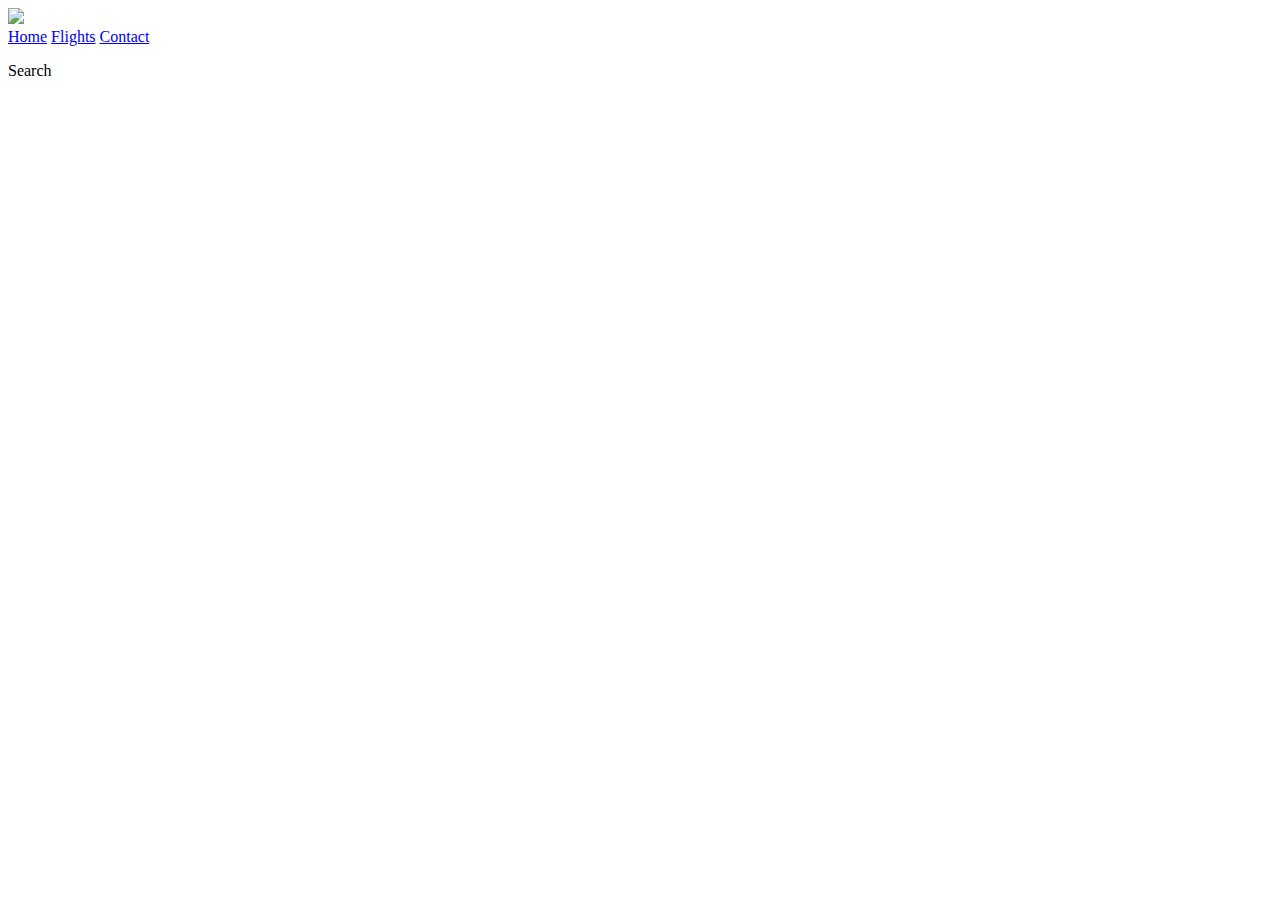
==== pages/contact.html @ 00f00268 "some styling" ====
<!DOCTYPE html>
<html lang="en">
<head>
    <meta charset="UTF-8">
    <meta http-equiv="X-UA-Compatible" content="IE-edge">
    <meta name="viewport" content="width-device-width, initial-scale-1.0">
    <meta name="author" content="Amelié Coetser 251060">
    <meta name="keywords" content=""> <!--based on content of website-->

    <title>Red Planet Ventures</title>

    <link rel="stylesheet" href="css/main.css"> <!--absolute last thing that happens in head tag, rel=relationship -->

</head>
<body>
    <header>
        <div class="topNav">
            <a href="index.html"><img src="assets/img/logo.png" width=270px></a>

            <div class="topNavCenter">
                <a href="../index.html">Home</a>
                <a href="flights.html">Flights</a>
                <a class="active" href="contact.html">Contact</a>
            </div>

            <div class="topNavSearch">
                <p>Search</p>
            </div>

        </div>

    
    </header>
    
        
    </nav>
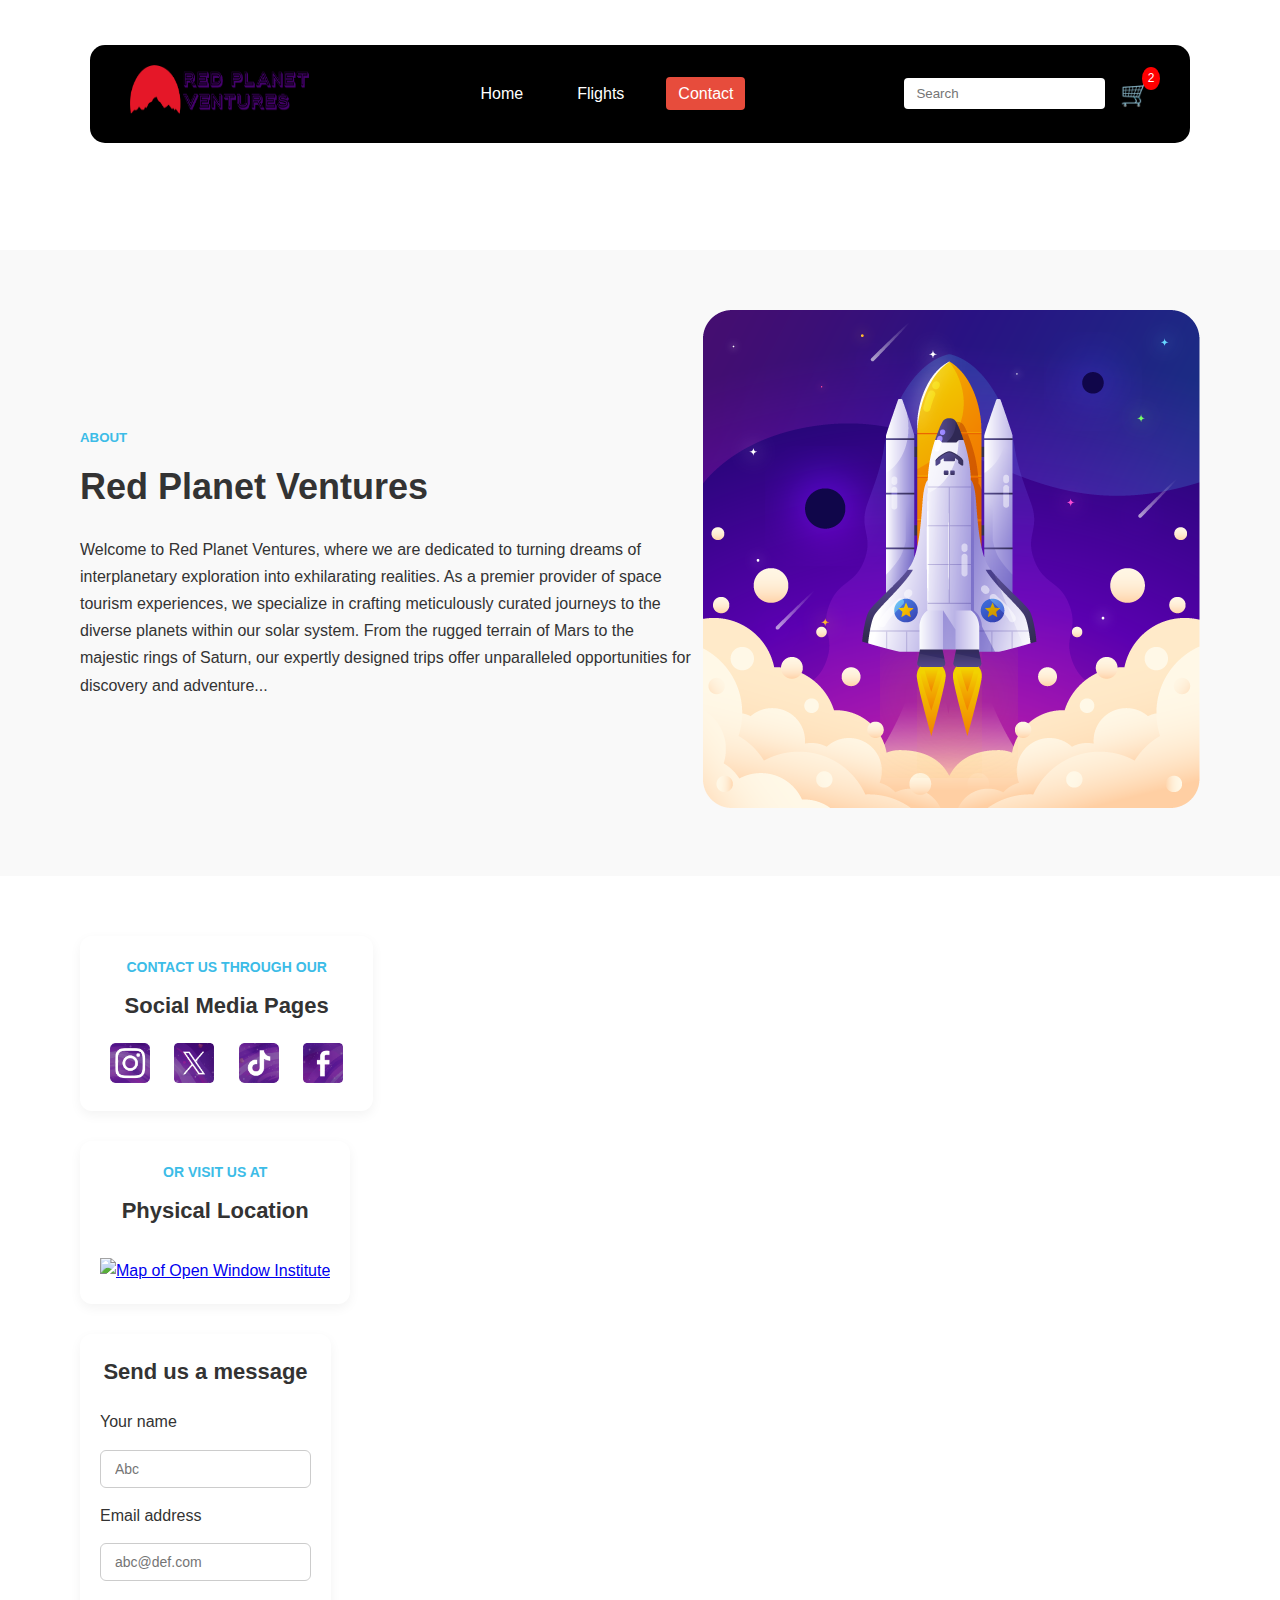
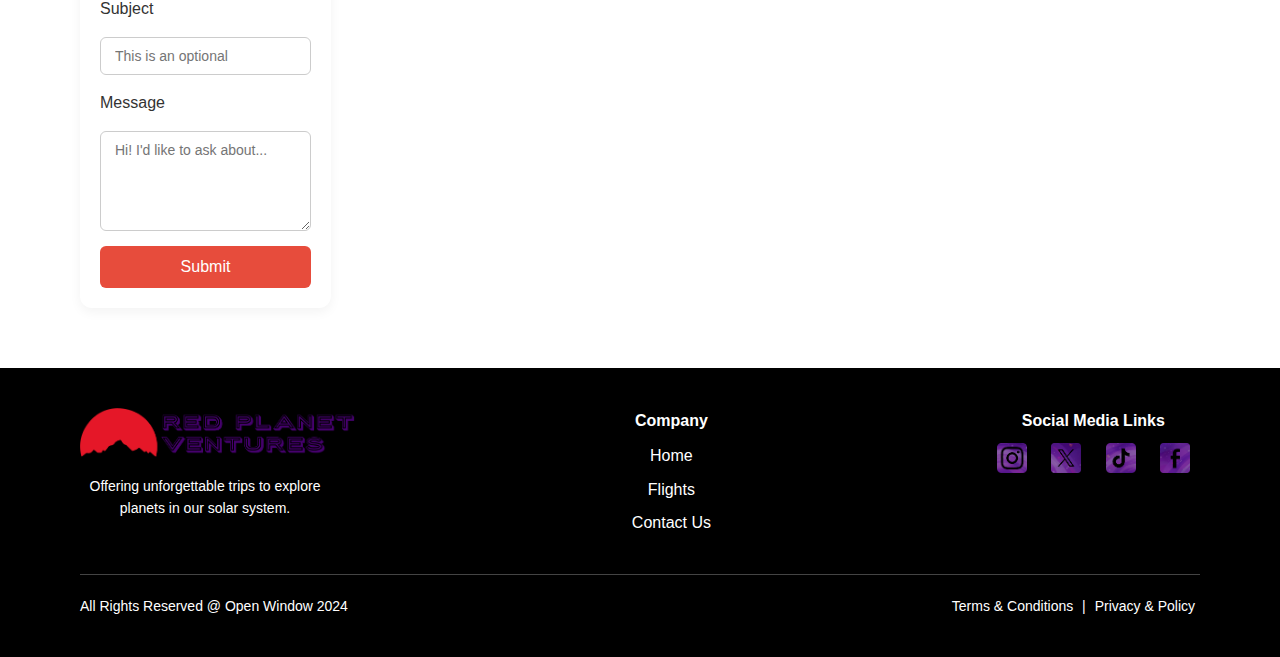
==== commit 1c86a50e: "final adjustments" ====
--- a/pages/contact.html
+++ b/pages/contact.html
@@ -9,28 +9,124 @@
 
     <title>Red Planet Ventures</title>
 
-    <link rel="stylesheet" href="css/main.css"> <!--absolute last thing that happens in head tag, rel=relationship -->
+    <link rel="stylesheet" href="../css/main.css"> <!--absolute last thing that happens in head tag, rel=relationship -->
 
 </head>
 <body>
-    <header>
-        <div class="topNav">
-            <a href="index.html"><img src="assets/img/logo.png" width=270px></a>
 
-            <div class="topNavCenter">
-                <a href="../index.html">Home</a>
-                <a href="flights.html">Flights</a>
-                <a class="active" href="contact.html">Contact</a>
-            </div>
+  <!-- Header -->
+  <header>
+    <div class="logo">
+      <img src="../assets/img/logo.png" alt="Red Planet Ventures Logo" />
+    </div>
+    <nav>
+      <ul class="nav-links">
+        <li><a href="#">Home</a></li>
+        <li><a href="#">Flights</a></li>
+        <li class="active"><a href="#">Contact</a></li>
+      </ul>
+    </nav>
+    <div class="search-cart">
+      <input type="text" placeholder="Search" />
+      <span class="cart-icon">🛒<span class="cart-badge">2</span></span>
+    </div>
+  </header>
 
-            <div class="topNavSearch">
-                <p>Search</p>
-            </div>
+  <!-- Hero Section -->
+  <section class="hero contact-hero">
+    <h1>Contact Us</h1>
+  </section>
 
+  <!-- About Section -->
+  <section class="about">
+    <div class="about-text">
+      <h5>About</h5>
+      <h2>Red Planet Ventures</h2>
+      <p>
+        Welcome to Red Planet Ventures, where we are dedicated to turning dreams of interplanetary exploration into exhilarating realities. 
+        As a premier provider of space tourism experiences, we specialize in crafting meticulously curated journeys to the diverse planets 
+        within our solar system. From the rugged terrain of Mars to the majestic rings of Saturn, our expertly designed trips offer 
+        unparalleled opportunities for discovery and adventure...
+      </p>
+    </div>
+    <div class="about-image">
+      <img src="../assets/img/contactImage.png" alt="Rocket" />
+    </div>
+  </section>
+
+  <!-- Contact Methods Section -->
+  <section class="contact-methods">
+    <div class="social">
+      <h5>Contact us through our</h5>
+      <h3>Social Media Pages</h3>
+      <div class="social-icons">
+        <img src="../assets/img/smInstagram.png" alt="Instagram" />
+        <img src="../assets/img/smX.png" alt="X (Twitter)" />
+        <img src="../assets/img/smTicktock.png" alt="TikTok" />
+        <img src="../assets/img/smFacebook.png" alt="Facebook" />
+      </div>
+    </div>
+
+    <div class="location">
+        <h5>Or visit us at</h5>
+        <h3>Physical Location</h3>
+        <a href="https://www.google.com/maps/place/Open+Window,+Centurion,+South+Africa/" target="_blank" rel="noopener noreferrer">
+          <img src="../assets/img/map.png" alt="Map of Open Window Institute">
+        </a>
+      </div>
+
+    <div class="contact-form">
+      <h3>Send us a message</h3>
+      <form>
+        <label for="name">Your name</label>
+        <input type="text" id="name" name="name" placeholder="Abc" required />
+
+        <label for="email">Email address</label>
+        <input type="email" id="email" name="email" placeholder="abc@def.com" required />
+
+        <label for="subject">Subject</label>
+        <input type="text" id="subject" name="subject" placeholder="This is an optional" />
+
+        <label for="message">Message</label>
+        <textarea id="message" name="message" placeholder="Hi! I'd like to ask about..." required></textarea>
+
+        <button type="submit">Submit</button>
+      </form>
+    </div>
+  </section>
+
+  <!-- Footer -->
+  <footer>
+    <div class="footer-top">
+      <div class="footer-brand">
+        <img src="../assets/img/logo.png" alt="Red Planet Ventures" />
+        <p>Offering unforgettable trips to explore planets in our solar system.</p>
+      </div>
+      <div class="footer-links">
+        <h4>Company</h4>
+        <ul>
+          <li><a href="#">Home</a></li>
+          <li><a href="#">Flights</a></li>
+          <li><a href="#">Contact Us</a></li>
+        </ul>
+      </div>
+      <div class="footer-social">
+        <h4>Social Media Links</h4>
+        <div class="social-icons">
+          <img src="../assets/img/smInstagram.png" alt="Instagram" />
+          <img src="../assets/img/smX.png" alt="X (Twitter)" />
+          <img src="../assets/img/smTicktock.png" alt="TikTok" />
+          <img src="../assets/img/smFacebook.png" alt="Facebook" />
         </div>
+      </div>
+    </div>
+    <div class="footer-bottom">
+      <p>All Rights Reserved @ Open Window 2024</p>
+      <div class="footer-policy">
+        <a href="#">Terms & Conditions</a> | <a href="#">Privacy & Policy</a>
+      </div>
+    </div>
+  </footer>
 
-    
-    </header>
-    
-        
-    </nav>+</body>
+</html>--- a/css/main.css
+++ b/css/main.css
@@ -0,0 +1,606 @@
+
+* {
+    margin: 0;
+    padding: 0;
+    box-sizing: border-box;
+    font-family: 'Poppins', sans-serif;
+}
+
+body {
+    background-color: #2D0B45;
+    color: white;
+}
+
+.topNav {
+    background-color: rgba(255, 255, 255, 0.15); /* light grey with transparency */
+    backdrop-filter: blur(10px); /* optional: gives a frosted glass effect */
+    border-radius: 30px;
+    padding: 10px 30px;
+    margin: 20px auto;
+    display: flex;
+    align-items: center;
+    justify-content: space-between;
+}
+
+
+header {
+    display: flex;
+    justify-content: space-between;
+    align-items: center;
+    padding: 20px 7%;  
+    background: rgba(88, 84, 84, 0.689);
+    position: fixed;
+    width: 86%; 
+    left: 7%; 
+    top: 5%;
+    z-index: 1000;
+    border-radius: 15px;
+}
+
+.logo img {
+    width: 180px;
+}
+
+nav .topNavCenter a {
+    color: white;
+    text-decoration: none;
+    margin: 0 15px;
+    font-size: 18px;
+}
+
+nav .topNavCenter a:hover, nav .topNavCenter a.active {
+    color: #ff4b5c;
+    font-weight: bold;
+}
+
+.searchChart input {
+    padding: 10px;
+    border-radius: 5px;
+    border: none;
+}
+
+.hero {
+    position: relative; 
+    padding-top: 0%;
+    width: 100vw; 
+    height: 80vh; 
+    background: url('../assets/img/your-image.jpg') no-repeat center center/cover;
+}
+
+.hero content {
+    justify-content:flex-start ;
+    top: 10%; 
+    left: 5%;
+    color: red;
+
+    src: url(../assets/fonts/porter-sans-inline-block-webfont.eot);
+
+    font-size: 3rem; 
+    font-weight: bold;
+    z-index: 10; /
+}
+
+.hero content {
+    bottom: 10%;
+    left: 5%;
+    top: auto; 
+}
+
+.container {
+    display: flex;
+    align-items: center;
+    justify-content: space-between;
+    padding-top: 70%;
+    padding-left: 10%;
+}
+
+.imgContainer img {
+    width: 450px;
+    border-radius: 10px;
+}
+
+.content h2 {
+    font-size: 32px;
+    font-weight: bold;
+}
+
+.content p {
+    font-size: 18px;
+    margin-top: 15px;
+}
+
+.button {
+    background: #ff4b5c;
+    color: white;
+    padding: 12px 20px;
+    border-radius: 5px;
+    font-size: 18px;
+    margin-top: 15px;
+    cursor: pointer;
+    border: none;
+}
+
+.button:hover {
+    background: #d43f50;
+}
+
+
+.section {
+    display: flex;
+    align-items: center;
+    padding: 100px 50px;
+}
+
+.textContent h1 {
+    font-size: 32px;
+    font-weight: bold;
+}
+
+.imgContent img {
+    width: 500px;
+}
+
+
+.divider {
+    text-align: center;
+    font-size: 26px;
+    font-weight: bold;
+    padding: 50px 0;
+}
+
+body {
+    font-family: 'Poppins', sans-serif;
+    margin: 0;
+    padding: 0;
+    background-color: #20003c;
+    color: #fff;
+}
+
+
+.topNav {
+    background-color: rgba(255, 255, 255, 0.15); /* light grey with transparency */
+    backdrop-filter: blur(10px); /* optional: gives a frosted glass effect */
+    border-radius: 30px;
+    padding: 10px 30px;
+    margin: 20px auto;
+    display: flex;
+    align-items: center;
+    justify-content: space-between;
+}
+
+.topNavCenter a {
+    color: white;
+    text-decoration: none;
+    margin: 0 15px;
+    font-weight: bold;
+}
+
+.topNavCenter .active {
+    color: #ff3366;
+}
+
+.topNavSearch input {
+    padding: 5px;
+    border-radius: 5px;
+    border: none;
+}
+
+.topNavSearch button {
+    background: none;
+    border: none;
+    cursor: pointer;
+    font-size: 16px;
+}
+
+
+.hero {
+    text-align: center;
+    background-image: url('../assets/img/hero-bg.png');
+    background-size: cover;
+    padding: 40px;
+    font-size: 28px;
+    font-weight: bold;
+    text-transform: uppercase;
+}
+
+
+.filterBar {
+    display: flex;
+    justify-content: space-between;
+    align-items: center;
+    padding: 10px 50px;
+    background-color: #290040;
+}
+
+.filterBar button {
+    background-color: #5a007a;
+    color: white;
+    padding: 8px 15px;
+    border: none;
+    border-radius: 5px;
+    cursor: pointer;
+}
+
+
+.flightListings {
+    display: flex;
+    flex-direction: column;
+    align-items: center;
+    padding: 20px;
+}
+
+.flightCard {
+    display: flex;
+    background-color: #2d004a;
+    width: 80%;
+    margin: 20px 0;
+    border-radius: 10px;
+    padding: 20px;
+}
+
+.flightCard img {
+    width: 180px;
+    height: 180px;
+    border-radius: 10px;
+    margin-right: 20px;
+}
+
+.flightInfo {
+    flex: 1;
+}
+
+.price {
+    font-size: 20px;
+    color: #ffcc00;
+    font-weight: bold;
+}
+
+.discount {
+    text-decoration: line-through;
+    color: #888;
+    font-size: 16px;
+}
+
+.booking {
+    display: flex;
+    align-items: center;
+    margin-top: 10px;
+}
+
+.booking input {
+    width: 50px;
+    padding: 5px;
+    margin-right: 10px;
+    text-align: center;
+}
+
+.bookNow {
+    background-color: #ff3366;
+    color: white;
+    padding: 10px 20px;
+    border: none;
+    border-radius: 5px;
+    cursor: pointer;
+}
+
+
+footer {
+    background-color: #25003b;
+    padding: 20px;
+    text-align: center;
+}
+
+.footerContainer {
+    display: flex;
+    justify-content: space-around;
+    align-items: center;
+    padding: 20px;
+}
+
+.footerLinks ul {
+    list-style: none;
+    padding: 0;
+}
+
+.footerLinks a {
+    color: white;
+    text-decoration: none;
+}
+
+.socialLinks img {
+    width: 30px;
+    margin: 0 10px;
+}
+
+.footerBottom {
+    margin-top: 10px;
+    font-size: 14px;
+}
+
+
+
+
+* {
+    margin: 0;
+    padding: 0;
+    box-sizing: border-box;
+  }
+  
+  body {
+    font-family: 'Segoe UI', Tahoma, Geneva, Verdana, sans-serif;
+    line-height: 1.6;
+    color: #333;
+    background-color: #fff;
+  }
+  
+  
+  header {
+    display: flex;
+    justify-content: space-between;
+    align-items: center;
+    padding: 20px 40px;
+    background-color: #000;
+    color: #fff;
+  }
+  
+  .logo img {
+    height: 50px;
+  }
+  
+  nav .nav-links {
+    list-style: none;
+    display: flex;
+    gap: 30px;
+  }
+  
+  .nav-links li a {
+    text-decoration: none;
+    color: #fff;
+    font-weight: 500;
+    padding: 8px 12px;
+    border-radius: 4px;
+    transition: background-color 0.3s ease;
+  }
+  
+  .nav-links li a:hover,
+  .nav-links li.active a {
+    background-color: #e74c3c;
+    color: #fff;
+  }
+  
+  .search-cart {
+    display: flex;
+    align-items: center;
+    gap: 15px;
+  }
+  
+  .search-cart input {
+    padding: 8px 12px;
+    border: none;
+    border-radius: 4px;
+    outline: none;
+  }
+  
+  .cart-icon {
+    position: relative;
+    font-size: 24px;
+  }
+  
+  .cart-badge {
+    position: absolute;
+    top: -8px;
+    right: -10px;
+    background-color: red;
+    color: white;
+    font-size: 12px;
+    padding: 2px 6px;
+    border-radius: 50%;
+  }
+  
+  
+  .hero.contact-hero {
+    background: url('../assets/img/heroContact.png') no-repeat center center/cover;
+    height: 250px;
+    display: flex;
+    align-items: center;
+    justify-content: center;
+    color: #fff;
+  }
+  
+  .hero h1 {
+    font-size: 48px;
+    font-weight: bold;
+  }
+  
+  
+  .about {
+    display: flex;
+    justify-content: space-between;
+    align-items: center;
+    padding: 60px 80px;
+    background-color: #f9f9f9;
+  }
+  
+  .about-text {
+    max-width: 55%;
+  }
+  
+  .about-text h5 {
+    color: #3cbce7;
+    text-transform: uppercase;
+    margin-bottom: 10px;
+  }
+  
+  .about-text h2 {
+    font-size: 36px;
+    margin-bottom: 20px;
+  }
+  
+  .about-text p {
+    font-size: 16px;
+    line-height: 1.7;
+  }
+  
+  .about-image img {
+    max-width: 600px;
+    height: auto;
+  }
+  
+
+  .contact-methods {
+    display: flex;
+   flex-direction: column;
+    align-items: flex-start;
+    padding: 60px 80px;
+    gap: 30px;
+  }
+  
+  .contact-methods > div {
+    flex: 1;
+    padding: 20px;
+    background-color: #fff;
+    border-radius: 12px;
+    box-shadow: 0 4px 12px rgba(0, 0, 0, 0.05);
+    text-align: center;
+  }
+  
+  .contact-methods h5 {
+    color: #3cbce7;
+    margin-bottom: 10px;
+    text-transform: uppercase;
+    font-size: 14px;
+  }
+  
+  .contact-methods h3 {
+    font-size: 22px;
+    margin-bottom: 20px;
+  }
+  
+  .social-icons img {
+    height: 40px;
+    margin: 0 10px;
+    transition: transform 0.3s ease;
+    cursor: pointer;
+    justify-content: flex-end;
+  }
+  
+  .social-icons img:hover {
+    transform: scale(1.1);
+  }
+  
+  .location img {
+    width: 100%;
+    max-width: 300px;
+    margin-top: 10px;
+  }
+  
+  .contact-form form {
+    display: flex;
+    flex-direction: column;
+    align-items: stretch;
+    gap: 15px;
+    text-align: left;
+  }
+  
+  .contact-form input,
+  .contact-form textarea {
+    padding: 10px 14px;
+    border: 1px solid #ccc;
+    border-radius: 6px;
+    font-size: 14px;
+    width: 100%;
+  }
+  
+  .contact-form textarea {
+    resize: vertical;
+    min-height: 100px;
+  }
+  
+  .contact-form button {
+    background-color: #e74c3c;
+    color: #fff;
+    border: none;
+    padding: 12px 18px;
+    border-radius: 6px;
+    font-size: 16px;
+    cursor: pointer;
+    transition: background-color 0.3s ease;
+  }
+  
+  .contact-form button:hover {
+    background-color: #c0392b;
+  }
+  
+  
+  footer {
+    background-color: #000;
+    color: #fff;
+    padding: 40px 80px;
+  }
+  
+  .footer-top {
+    display: flex;
+    justify-content: space-between;
+    gap: 30px;
+    flex-wrap: wrap;
+  }
+  
+  .footer-brand img {
+    height: 50px;
+    margin-bottom: 10px;
+  }
+  
+  .footer-brand p {
+    font-size: 14px;
+    max-width: 250px;
+  }
+  
+  .footer-links h4,
+  .footer-social h4 {
+    margin-bottom: 10px;
+  }
+  
+  .footer-links ul {
+    list-style: none;
+    padding: 0;
+  }
+  
+  .footer-links li {
+    margin-bottom: 8px;
+  }
+  
+  .footer-links a {
+    color: #fff;
+    text-decoration: none;
+    transition: color 0.3s ease;
+  }
+  
+  .footer-links a:hover {
+    color: #e74c3c;
+  }
+  
+  .footer-social .social-icons img {
+    height: 30px;
+    margin-right: 10px;
+  }
+  
+  .footer-bottom {
+    margin-top: 30px;
+    border-top: 1px solid #444;
+    padding-top: 20px;
+    display: flex;
+    justify-content: space-between;
+    flex-wrap: wrap;
+    font-size: 14px;
+  }
+  
+  .footer-policy a {
+    color: #fff;
+    text-decoration: none;
+    margin: 0 5px;
+    transition: color 0.3s ease;
+  }
+  
+  .footer-policy a:hover {
+    color: #e74c3c;
+  }